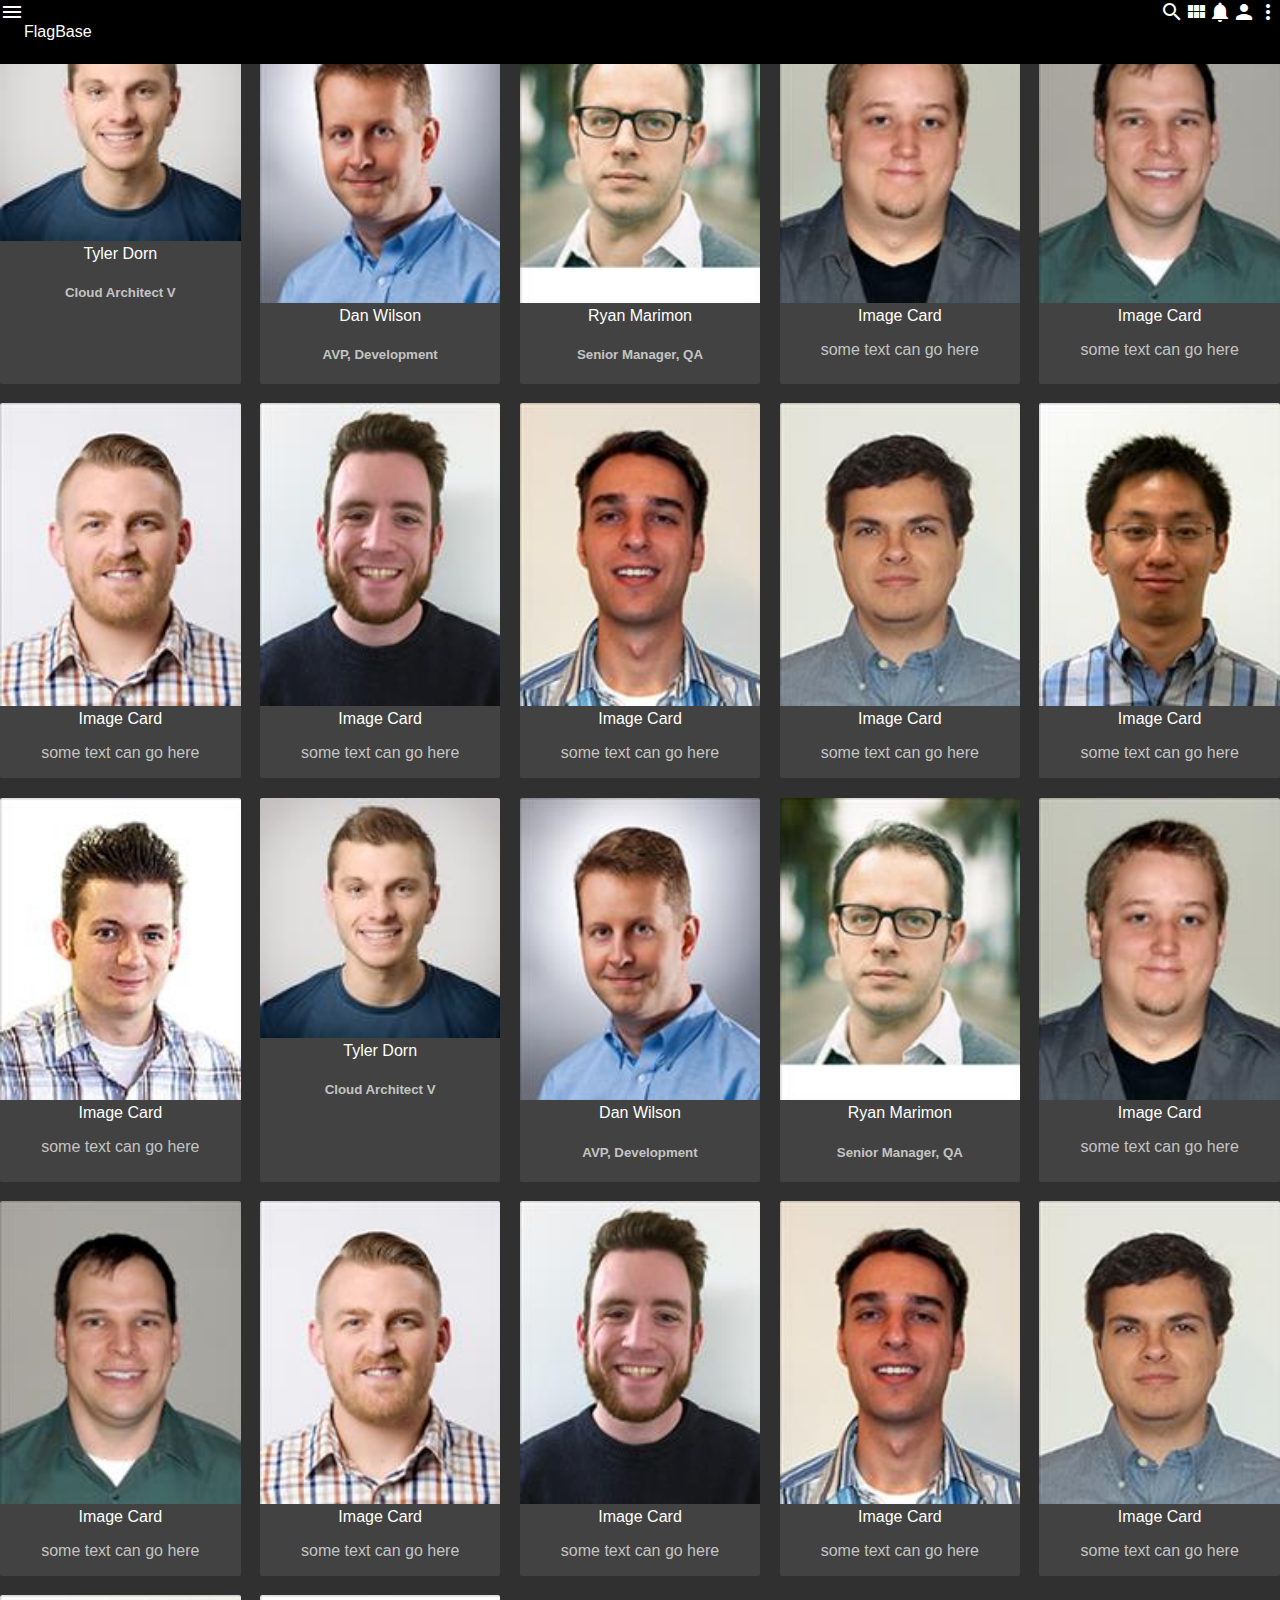
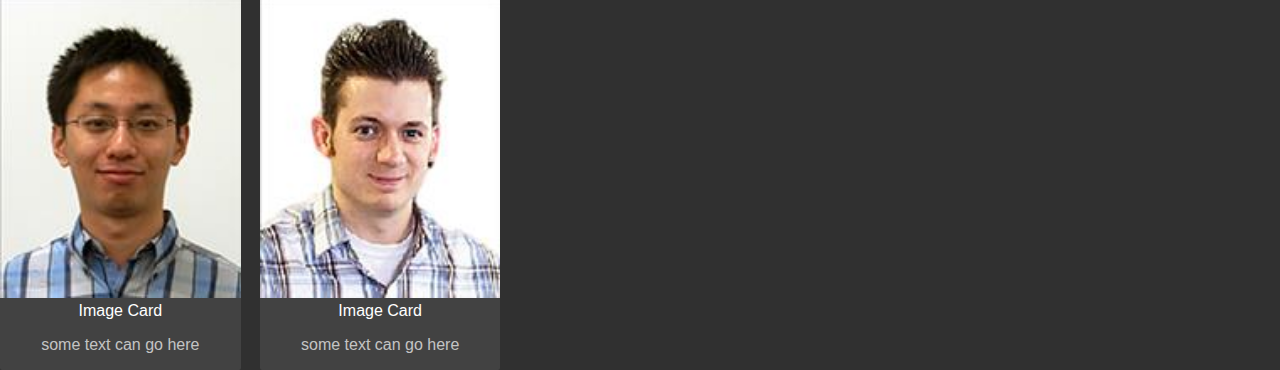
==== cg/index.html @ 60729afa "nightly" ====
<!DOCTYPE html>
<html>
  <head>
    <title> Grids! </title>
    <link rel="stylesheet" type="text/css" href="style.css"/>
    <link href="https://fonts.googleapis.com/icon?family=Material+Icons"
      rel="stylesheet">
  </head>
  <body>
      <div class="appbar">
        <div class="begin">
        <a href="#"><i class="material-icons">menu</i></a>
        <a href="#" class="logo">FlagBase</a> 
        </div>
        <div class="end">
        <a href="#"><i class="material-icons">search</i></a>
        <a href="#"><i class="material-icons">view_module</i></a>
        <a href="#"><i class="material-icons">notifications</i></a>
        <a href="#"><i class="material-icons">person</i></a>
        <a href="#"><i class="material-icons">more_vert</i></a>
        </div>
      </div>
      <div class="cardgrid">
       
          <div class="gCard"> 
        <img class="cardImage" src="img/tdorn.png"/>
        <span class="cardTitle"> Tyler Dorn </span>
        <div class="cardContent"> 
            <h5> Cloud Architect V <h5>
        </div>
        </div>
        <div class="gCard"> 
        <img class="cardImage" src="img/dwilson.jpg"/>
        <span class="cardTitle"> Dan Wilson </span>
        <div class="cardContent"> 
            <h5> AVP, Development <h5>
        </div>
        </div>
        <div class="gCard"> 
        <img class="cardImage" src="img/rmarimon.jpg"/>
        <span class="cardTitle"> Ryan Marimon </span>
        <div class="cardContent"> 
            <h5> Senior Manager, QA </h5>
        </div>
        </div>
        <div class="gCard"> 
        <img class="cardImage" src="img/kfrench.jpg"/>
        <span class="cardTitle"> Image Card </span>
        <div class="cardContent"> 
            <p> some text can go here </p>
        </div>
        </div>
        <div class="gCard"> 
        <img class="cardImage" src="img/wkopp.jpg"/>
        <span class="cardTitle"> Image Card </span>
        <div class="cardContent"> 
            <p> some text can go here </p>
        </div>
        </div>

        <div class="gCard"> 
        <img class="cardImage" src="img/jgatka.jpg"/>
        <span class="cardTitle"> Image Card </span>
        <div class="cardContent"> 
            <p> some text can go here </p>
        </div>
        </div>
        <div class="gCard"> 
        <img class="cardImage" src="img/skelemen.jpg"/>
        <span class="cardTitle"> Image Card </span>
        <div class="cardContent"> 
            <p> some text can go here </p>
        </div>
        </div>
        <div class="gCard"> 
        <img class="cardImage" src="img/kbasista.jpg"/>
        <span class="cardTitle"> Image Card </span>
        <div class="cardContent"> 
            <p> some text can go here </p>
        </div>
        </div>
        <div class="gCard"> 
        <img class="cardImage" src="img/mnepomuceno.jpg"/>
        <span class="cardTitle"> Image Card </span>
        <div class="cardContent"> 
            <p> some text can go here </p>
        </div>
        </div>
        <div class="gCard"> 
        <img class="cardImage" src="img/zxu.jpg"/>
        <span class="cardTitle"> Image Card </span>
        <div class="cardContent"> 
            <p> some text can go here </p>
        </div>
        </div>
        <div class="gCard"> 
        <img class="cardImage" src="img/cgarcia.jpg"/>
        <span class="cardTitle"> Image Card </span>
        <div class="cardContent"> 
            <p> some text can go here </p>
        </div>
        </div>
        
        <div class="gCard"> 
        <img class="cardImage" src="img/tdorn.png"/>
        <span class="cardTitle"> Tyler Dorn </span>
        <div class="cardContent"> 
            <h5> Cloud Architect V <h5>
        </div>
        </div>
        <div class="gCard"> 
        <img class="cardImage" src="img/dwilson.jpg"/>
        <span class="cardTitle"> Dan Wilson </span>
        <div class="cardContent"> 
            <h5> AVP, Development <h5>
        </div>
        </div>
        <div class="gCard"> 
        <img class="cardImage" src="img/rmarimon.jpg"/>
        <span class="cardTitle"> Ryan Marimon </span>
        <div class="cardContent"> 
            <h5> Senior Manager, QA </h5>
        </div>
        </div>
        <div class="gCard"> 
        <img class="cardImage" src="img/kfrench.jpg"/>
        <span class="cardTitle"> Image Card </span>
        <div class="cardContent"> 
            <p> some text can go here </p>
        </div>
        </div>
        <div class="gCard"> 
        <img class="cardImage" src="img/wkopp.jpg"/>
        <span class="cardTitle"> Image Card </span>
        <div class="cardContent"> 
            <p> some text can go here </p>
        </div>
        </div>

        <div class="gCard"> 
        <img class="cardImage" src="img/jgatka.jpg"/>
        <span class="cardTitle"> Image Card </span>
        <div class="cardContent"> 
            <p> some text can go here </p>
        </div>
        </div>
        <div class="gCard"> 
        <img class="cardImage" src="img/skelemen.jpg"/>
        <span class="cardTitle"> Image Card </span>
        <div class="cardContent"> 
            <p> some text can go here </p>
        </div>
        </div>
        <div class="gCard"> 
        <img class="cardImage" src="img/kbasista.jpg"/>
        <span class="cardTitle"> Image Card </span>
        <div class="cardContent"> 
            <p> some text can go here </p>
        </div>
        </div>
        <div class="gCard"> 
        <img class="cardImage" src="img/mnepomuceno.jpg"/>
        <span class="cardTitle"> Image Card </span>
        <div class="cardContent"> 
            <p> some text can go here </p>
        </div>
        </div>
        <div class="gCard"> 
        <img class="cardImage" src="img/zxu.jpg"/>
        <span class="cardTitle"> Image Card </span>
        <div class="cardContent"> 
            <p> some text can go here </p>
        </div>
        </div>
        <div class="gCard"> 
        <img class="cardImage" src="img/cgarcia.jpg"/>
        <span class="cardTitle"> Image Card </span>
        <div class="cardContent"> 
            <p> some text can go here </p>
        </div>
        </div>

      </div>
  </body>
---- cg/style.css ----
:root {
    /* Document Used Variables */
    --color-background: var( --theme-dark-color-background );
    --color-appbar: var( --theme-dark-color-statusbar );
    --color-card: var( --theme-dark-color-card );
    --color-card-title: var( --theme-dark-color-text-primary );
    --color-card-text: var( --theme-dark-color-text-secondary );
    --target-card-size: 15em;

    /* Light theme */
    --theme-light-color-statusbar: #e0e0e0;
    --theme-light-color-appbar: #f5f5f5;   
    --theme-light-color-background: #fafafa;
    --theme-light-color-card: #fff;
    --theme-light-color-text-primary:  rgba( 0,0,0, 0.87 );
    --theme-light-color-text-secondary: rgba( 0,0,0, 0.54 );
    --theme-light-color-text-disabled: rgba( 0,0,0, 0.38 );
   

    /* Dark Theme */    
    --theme-dark-color-statusbar: #000;
    --theme-dark-color-appbar: #212121;   
    --theme-dark-color-background: #303030;
    --theme-dark-color-card: #424242;
    --theme-dark-color-text-primary:  rgb( 255,255,255 );
    --theme-dark-color-text-secondary: rgba( 255,255,255, 0.7 );
    --theme-dark-color-text-disabled: rgba( 255,255,255, 0.5 );  


    /* media queries */
    --viewport-phone: 599px;
    --viewport-tablet-portrait: 600px;
    --viewport-tablet-landscape: 900px;
    --viewport-desktop: 1200px;
    --viewport-large: 1800px;
    --viewport-2k: 2400px;
    --viewport-4k: 3100px;
    /* 
        The var() function can be used in place of any part of a 
        value in any property on an element. The var() function 
        can not be used as property names, selectors, or anything
        else besides property values. (Doing so usually produces
        invalid syntax, or else a value whose meaning has no
        connection to the variable.)
        https://www.w3.org/TR/css-variables-1/#using-variables
    */

    /* 
        Media queries should use EM units instead of pixel
        or REM units, to ensure consistant results.
        https://zellwk.com/blog/media-query-units/
    */


}

/* phone screens */
@media only screen and (max-width: 37.4px) {
    :root {
        -moz-column-count: 2;
    }
}

/* table portrait */
@media only screen and (min-width: 37.5em) {
    :root {
        --column-count: 3;
    }
}

/* tablet landscape */
@media only screen and (min-width: 56.25em) {
    :root {
        --column-count: 4;
    }
}

/* desktop screens */
@media only screen and (min-width: 75em) {
    :root {
        --column-count: 6
    }
}

/* large screens */
@media only screen and (min-width: 112.5em) {
    :root {
        --column-count: 9;
    }
}

/* 2k screens */
@media only screen and (min-width: 150px) {
    :root {
        --column-count: 12;
    }
}

/* 4k screens */
@media only screen and (min-width: 200em) {
    :root {
        --column-count: 16;
    }
}






html {
    font-family: sans-serif;
	-webkit-text-size-adjust: 100%;
	-ms-text-size-adjust: 100%;
	-webkit-font-smoothing: antialiased;
	-moz-osx-font-smoothing: grayscale;
}

body {
    background-color: var( --color-background );
    margin: 0;
}


.appbar {
    background-color: var( --color-appbar );
    color: var( --theme-dark-color-text-primary );
    position: fixed;
    top:0;
    height: 4em;
    width: 100%;
    overflow: hidden;
    justify-content: center;
    vertical-align: middle;

}


.appbar .begin {
    display: inline-flex;
    position: relative;
    float: left;
    justify-content: center;
    vertical-align: middle;
    line-height: 4em;

}

.appbar .begin *{
    display: inline-flex;
    justify-content: center;
    vertical-align: middle;
    color: var( --theme-dark-color-text-primary );
    text-decoration: none;

}
.appbar .end {
    display: inline-flex;
    position: relative;
    float: right;
    justify-content: center;
    vertical-align: middle;
    line-height: 4em;
    color: var( --theme-dark-color-text-primary );
    text-decoration: none;
}
.appbar .end *{
    display: inline-flex;
    justify-content: center;
    vertical-align: middle;
    color: var( --theme-dark-color-text-primary );
    text-decoration: none;

}

.card {
    padding: 1em;
}
/*
.cardgrid > .card:nth-child(odd){
}
*/
.cardgrid {
    display: grid;
    grid-template-columns: repeat( auto-fill, minmax( var( --target-card-size ), 1fr) );
    grid-gap: 1.2em;
    text-align: center;
}

.mdCard {
  background: #fff;
  border-radius: 2px;
  display: inline-block;
  height: 300px;
  margin: 1rem;
  position: relative;
  width: 300px;
}

.cardImage {
    width: 100%;
    height: auto;
}

.gCard {
    background-color: var( --color-card );
    border-radius: 2px;
    overflow: hidden;
}
.cardTitle {
    color: var( --color-card-title );
}
.cardContent {
    color: var( --color-card-text );
}
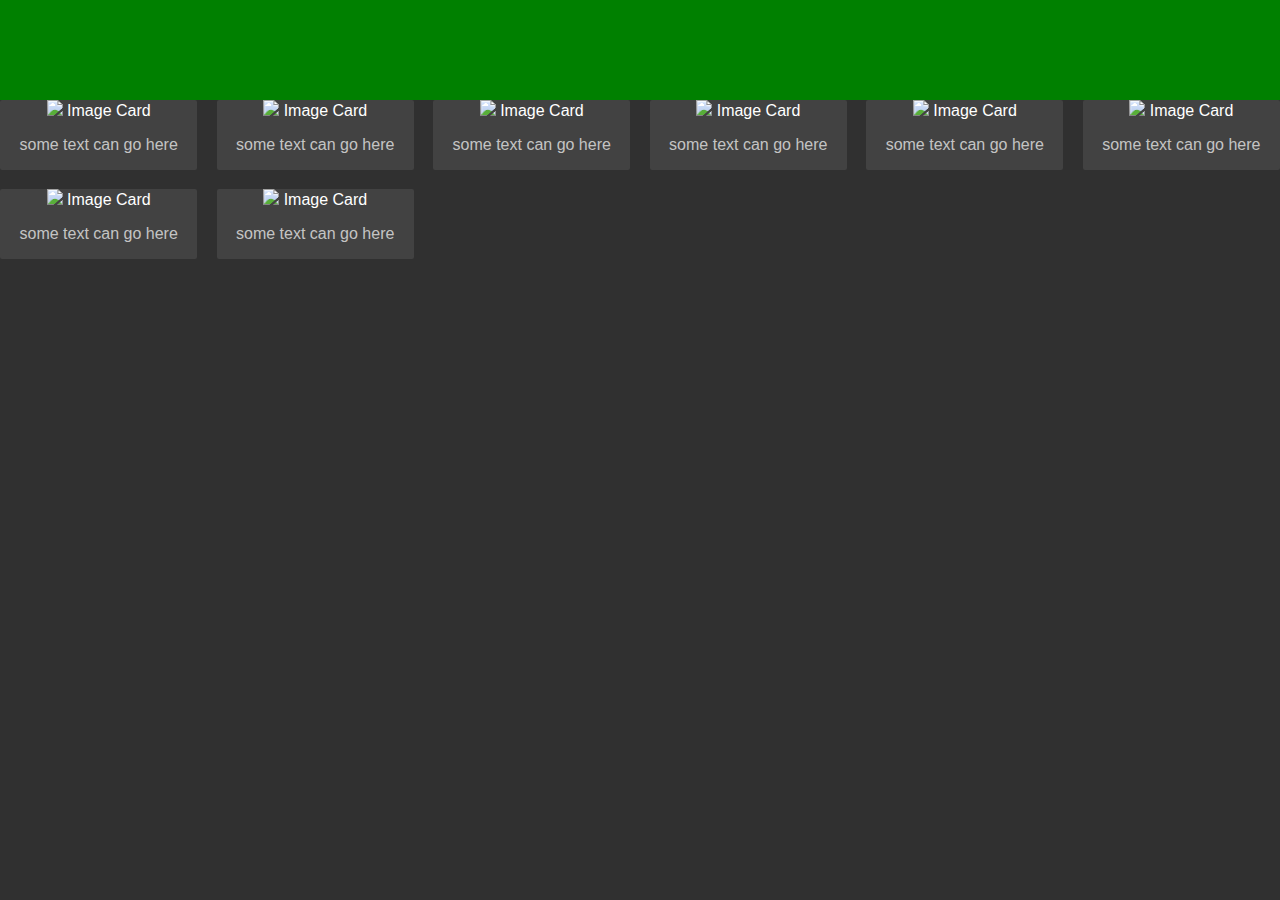
==== commit 91e6ba1d: "need to undo this commit" ====
--- a/cg/index.html
+++ b/cg/index.html
@@ -3,55 +3,33 @@
   <head>
     <title> Grids! </title>
     <link rel="stylesheet" type="text/css" href="style.css"/>
-    <link href="https://fonts.googleapis.com/icon?family=Material+Icons"
-      rel="stylesheet">
   </head>
   <body>
-      <div class="appbar">
-        <div class="begin">
-        <a href="#"><i class="material-icons">menu</i></a>
-        <a href="#" class="logo">FlagBase</a> 
-        </div>
-        <div class="end">
-        <a href="#"><i class="material-icons">search</i></a>
-        <a href="#"><i class="material-icons">view_module</i></a>
-        <a href="#"><i class="material-icons">notifications</i></a>
-        <a href="#"><i class="material-icons">person</i></a>
-        <a href="#"><i class="material-icons">more_vert</i></a>
-        </div>
-      </div>
+      <div class="sizeIndicator">  </div>
       <div class="cardgrid">
-       
-          <div class="gCard"> 
-        <img class="cardImage" src="img/tdorn.png"/>
-        <span class="cardTitle"> Tyler Dorn </span>
-        <div class="cardContent"> 
-            <h5> Cloud Architect V <h5>
-        </div>
-        </div>
         <div class="gCard"> 
-        <img class="cardImage" src="img/dwilson.jpg"/>
-        <span class="cardTitle"> Dan Wilson </span>
-        <div class="cardContent"> 
-            <h5> AVP, Development <h5>
-        </div>
-        </div>
-        <div class="gCard"> 
-        <img class="cardImage" src="img/rmarimon.jpg"/>
-        <span class="cardTitle"> Ryan Marimon </span>
-        <div class="cardContent"> 
-            <h5> Senior Manager, QA </h5>
-        </div>
-        </div>
-        <div class="gCard"> 
-        <img class="cardImage" src="img/kfrench.jpg"/>
+        <img class="cardImage" src="http://materializecss.com/images/sample-1.jpg"/>
         <span class="cardTitle"> Image Card </span>
         <div class="cardContent"> 
             <p> some text can go here </p>
         </div>
         </div>
         <div class="gCard"> 
-        <img class="cardImage" src="img/wkopp.jpg"/>
+        <img class="cardImage" src="http://materializecss.com/images/sample-1.jpg"/>
+        <span class="cardTitle"> Image Card </span>
+        <div class="cardContent"> 
+            <p> some text can go here </p>
+        </div>
+        </div>
+        <div class="gCard"> 
+        <img class="cardImage" src="http://materializecss.com/images/sample-1.jpg"/>
+        <span class="cardTitle"> Image Card </span>
+        <div class="cardContent"> 
+            <p> some text can go here </p>
+        </div>
+        </div>
+        <div class="gCard"> 
+        <img class="cardImage" src="http://materializecss.com/images/sample-1.jpg"/>
         <span class="cardTitle"> Image Card </span>
         <div class="cardContent"> 
             <p> some text can go here </p>
@@ -59,121 +37,28 @@
         </div>
 
         <div class="gCard"> 
-        <img class="cardImage" src="img/jgatka.jpg"/>
+        <img class="cardImage" src="http://materializecss.com/images/sample-1.jpg"/>
         <span class="cardTitle"> Image Card </span>
         <div class="cardContent"> 
             <p> some text can go here </p>
         </div>
         </div>
         <div class="gCard"> 
-        <img class="cardImage" src="img/skelemen.jpg"/>
+        <img class="cardImage" src="http://materializecss.com/images/sample-1.jpg"/>
         <span class="cardTitle"> Image Card </span>
         <div class="cardContent"> 
             <p> some text can go here </p>
         </div>
         </div>
         <div class="gCard"> 
-        <img class="cardImage" src="img/kbasista.jpg"/>
+        <img class="cardImage" src="http://materializecss.com/images/sample-1.jpg"/>
         <span class="cardTitle"> Image Card </span>
         <div class="cardContent"> 
             <p> some text can go here </p>
         </div>
         </div>
         <div class="gCard"> 
-        <img class="cardImage" src="img/mnepomuceno.jpg"/>
-        <span class="cardTitle"> Image Card </span>
-        <div class="cardContent"> 
-            <p> some text can go here </p>
-        </div>
-        </div>
-        <div class="gCard"> 
-        <img class="cardImage" src="img/zxu.jpg"/>
-        <span class="cardTitle"> Image Card </span>
-        <div class="cardContent"> 
-            <p> some text can go here </p>
-        </div>
-        </div>
-        <div class="gCard"> 
-        <img class="cardImage" src="img/cgarcia.jpg"/>
-        <span class="cardTitle"> Image Card </span>
-        <div class="cardContent"> 
-            <p> some text can go here </p>
-        </div>
-        </div>
-        
-        <div class="gCard"> 
-        <img class="cardImage" src="img/tdorn.png"/>
-        <span class="cardTitle"> Tyler Dorn </span>
-        <div class="cardContent"> 
-            <h5> Cloud Architect V <h5>
-        </div>
-        </div>
-        <div class="gCard"> 
-        <img class="cardImage" src="img/dwilson.jpg"/>
-        <span class="cardTitle"> Dan Wilson </span>
-        <div class="cardContent"> 
-            <h5> AVP, Development <h5>
-        </div>
-        </div>
-        <div class="gCard"> 
-        <img class="cardImage" src="img/rmarimon.jpg"/>
-        <span class="cardTitle"> Ryan Marimon </span>
-        <div class="cardContent"> 
-            <h5> Senior Manager, QA </h5>
-        </div>
-        </div>
-        <div class="gCard"> 
-        <img class="cardImage" src="img/kfrench.jpg"/>
-        <span class="cardTitle"> Image Card </span>
-        <div class="cardContent"> 
-            <p> some text can go here </p>
-        </div>
-        </div>
-        <div class="gCard"> 
-        <img class="cardImage" src="img/wkopp.jpg"/>
-        <span class="cardTitle"> Image Card </span>
-        <div class="cardContent"> 
-            <p> some text can go here </p>
-        </div>
-        </div>
-
-        <div class="gCard"> 
-        <img class="cardImage" src="img/jgatka.jpg"/>
-        <span class="cardTitle"> Image Card </span>
-        <div class="cardContent"> 
-            <p> some text can go here </p>
-        </div>
-        </div>
-        <div class="gCard"> 
-        <img class="cardImage" src="img/skelemen.jpg"/>
-        <span class="cardTitle"> Image Card </span>
-        <div class="cardContent"> 
-            <p> some text can go here </p>
-        </div>
-        </div>
-        <div class="gCard"> 
-        <img class="cardImage" src="img/kbasista.jpg"/>
-        <span class="cardTitle"> Image Card </span>
-        <div class="cardContent"> 
-            <p> some text can go here </p>
-        </div>
-        </div>
-        <div class="gCard"> 
-        <img class="cardImage" src="img/mnepomuceno.jpg"/>
-        <span class="cardTitle"> Image Card </span>
-        <div class="cardContent"> 
-            <p> some text can go here </p>
-        </div>
-        </div>
-        <div class="gCard"> 
-        <img class="cardImage" src="img/zxu.jpg"/>
-        <span class="cardTitle"> Image Card </span>
-        <div class="cardContent"> 
-            <p> some text can go here </p>
-        </div>
-        </div>
-        <div class="gCard"> 
-        <img class="cardImage" src="img/cgarcia.jpg"/>
+        <img class="cardImage" src="http://materializecss.com/images/sample-1.jpg"/>
         <span class="cardTitle"> Image Card </span>
         <div class="cardContent"> 
             <p> some text can go here </p>
--- a/cg/style.css
+++ b/cg/style.css
@@ -1,11 +1,9 @@
 :root {
     /* Document Used Variables */
     --color-background: var( --theme-dark-color-background );
-    --color-appbar: var( --theme-dark-color-statusbar );
     --color-card: var( --theme-dark-color-card );
     --color-card-title: var( --theme-dark-color-text-primary );
     --color-card-text: var( --theme-dark-color-text-secondary );
-    --target-card-size: 15em;
 
     /* Light theme */
     --theme-light-color-statusbar: #e0e0e0;
@@ -44,63 +42,103 @@
         connection to the variable.)
         https://www.w3.org/TR/css-variables-1/#using-variables
     */
-
+    --viewport-phone-em: 599px;
+    --viewport-tablet-portrait-em: 600px;
+    --viewport-tablet-landscape-em: 900px;
+    --viewport-desktop-em: 1200px;
+    --viewport-large-em: 1800px;
+    --viewport-2k-em: 2400px;
+    --viewport-4k-em: 3100px;
     /* 
         Media queries should use EM units instead of pixel
         or REM units, to ensure consistant results.
         https://zellwk.com/blog/media-query-units/
     */
-
-
 }
 
 /* phone screens */
 @media only screen and (max-width: 37.4px) {
-    :root {
-        -moz-column-count: 2;
+    .cardgrid {
+        grid-template-columns: 1fr;
+        grid-gap: 1em;
+    }
+    .sizeIndicator {
+        background-color: red;
     }
 }
 
 /* table portrait */
 @media only screen and (min-width: 37.5em) {
-    :root {
-        --column-count: 3;
+    .cardgrid {
+        grid-template-columns: repeat( 3, 1fr );
+        grid-gap: 1em;
+    }
+    .sizeIndicator {
+        background-color: purple;
     }
 }
 
 /* tablet landscape */
 @media only screen and (min-width: 56.25em) {
-    :root {
-        --column-count: 4;
+    .cardgrid {
+        grid-template-columns: repeat( 4, 1fr );
+        grid-gap: 1em;
+    }
+    .sizeIndicator {
+        background-color: blueviolet;
     }
 }
 
 /* desktop screens */
 @media only screen and (min-width: 75em) {
-    :root {
-        --column-count: 6
+    .cardgrid {
+        grid-template-columns: repeat( 6, 1fr );
+        grid-gap: 1em;
+    }
+    .sizeIndicator {
+        background-color: blue;
     }
 }
 
 /* large screens */
 @media only screen and (min-width: 112.5em) {
-    :root {
-        --column-count: 9;
+    .cardgrid {
+        grid-template-columns: repeat( 9, 1fr );
+        grid-gap: 1em;
+    }
+    .sizeIndicator {
+        background-color: aqua;
     }
 }
 
 /* 2k screens */
 @media only screen and (min-width: 150px) {
-    :root {
-        --column-count: 12;
+    .cardgrid {
+        grid-template-columns: repeat( 12, 1fr );
+        grid-gap: 1em;
+    }
+    .sizeIndicator {
+        background-color: green;
     }
 }
 
 /* 4k screens */
 @media only screen and (min-width: 200em) {
-    :root {
-        --column-count: 16;
-    }
+    .cardgrid {
+        grid-template-columns: repeat( 15, 1fr);
+        grid-gap: 1em;
+    }
+    .sizeIndicator {
+        background-color: darkgreen;
+    }
+}
+
+
+.sizeIndicator {
+    height: 100px;
+    width: 100%;
+    display: block;
+    color: yellow;
 }
 
 
@@ -121,58 +159,6 @@
     margin: 0;
 }
 
-
-.appbar {
-    background-color: var( --color-appbar );
-    color: var( --theme-dark-color-text-primary );
-    position: fixed;
-    top:0;
-    height: 4em;
-    width: 100%;
-    overflow: hidden;
-    justify-content: center;
-    vertical-align: middle;
-
-}
-
-
-.appbar .begin {
-    display: inline-flex;
-    position: relative;
-    float: left;
-    justify-content: center;
-    vertical-align: middle;
-    line-height: 4em;
-
-}
-
-.appbar .begin *{
-    display: inline-flex;
-    justify-content: center;
-    vertical-align: middle;
-    color: var( --theme-dark-color-text-primary );
-    text-decoration: none;
-
-}
-.appbar .end {
-    display: inline-flex;
-    position: relative;
-    float: right;
-    justify-content: center;
-    vertical-align: middle;
-    line-height: 4em;
-    color: var( --theme-dark-color-text-primary );
-    text-decoration: none;
-}
-.appbar .end *{
-    display: inline-flex;
-    justify-content: center;
-    vertical-align: middle;
-    color: var( --theme-dark-color-text-primary );
-    text-decoration: none;
-
-}
-
 .card {
     padding: 1em;
 }
@@ -182,7 +168,7 @@
 */
 .cardgrid {
     display: grid;
-    grid-template-columns: repeat( auto-fill, minmax( var( --target-card-size ), 1fr) );
+    grid-template-columns: repeat( 6, 1fr );
     grid-gap: 1.2em;
     text-align: center;
 }
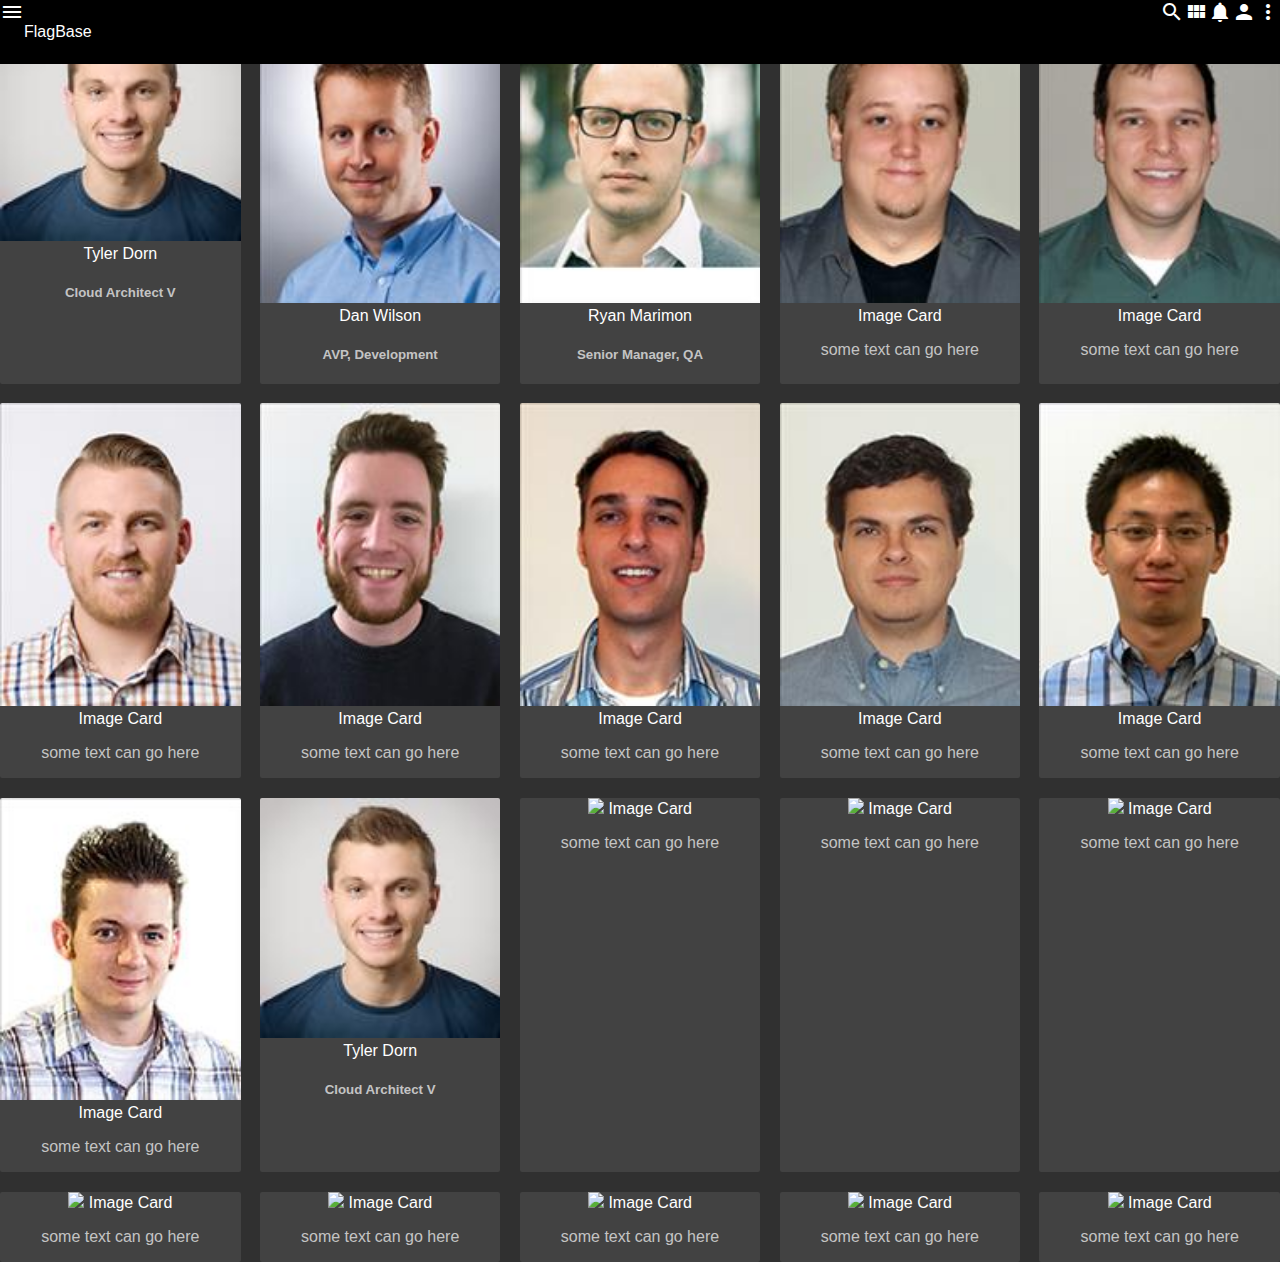
==== commit 83bfae3b: "merge" ====
--- a/cg/index.html
+++ b/cg/index.html
@@ -3,10 +3,111 @@
   <head>
     <title> Grids! </title>
     <link rel="stylesheet" type="text/css" href="style.css"/>
+    <link href="https://fonts.googleapis.com/icon?family=Material+Icons"
+      rel="stylesheet">
   </head>
   <body>
-      <div class="sizeIndicator">  </div>
+      <div class="appbar">
+        <div class="begin">
+        <a href="#"><i class="material-icons">menu</i></a>
+        <a href="#" class="logo">FlagBase</a> 
+        </div>
+        <div class="end">
+        <a href="#"><i class="material-icons">search</i></a>
+        <a href="#"><i class="material-icons">view_module</i></a>
+        <a href="#"><i class="material-icons">notifications</i></a>
+        <a href="#"><i class="material-icons">person</i></a>
+        <a href="#"><i class="material-icons">more_vert</i></a>
+        </div>
+      </div>
       <div class="cardgrid">
+       
+          <div class="gCard"> 
+        <img class="cardImage" src="img/tdorn.png"/>
+        <span class="cardTitle"> Tyler Dorn </span>
+        <div class="cardContent"> 
+            <h5> Cloud Architect V <h5>
+        </div>
+        </div>
+        <div class="gCard"> 
+        <img class="cardImage" src="img/dwilson.jpg"/>
+        <span class="cardTitle"> Dan Wilson </span>
+        <div class="cardContent"> 
+            <h5> AVP, Development <h5>
+        </div>
+        </div>
+        <div class="gCard"> 
+        <img class="cardImage" src="img/rmarimon.jpg"/>
+        <span class="cardTitle"> Ryan Marimon </span>
+        <div class="cardContent"> 
+            <h5> Senior Manager, QA </h5>
+        </div>
+        </div>
+        <div class="gCard"> 
+        <img class="cardImage" src="img/kfrench.jpg"/>
+        <span class="cardTitle"> Image Card </span>
+        <div class="cardContent"> 
+            <p> some text can go here </p>
+        </div>
+        </div>
+        <div class="gCard"> 
+        <img class="cardImage" src="img/wkopp.jpg"/>
+        <span class="cardTitle"> Image Card </span>
+        <div class="cardContent"> 
+            <p> some text can go here </p>
+        </div>
+        </div>
+
+        <div class="gCard"> 
+        <img class="cardImage" src="img/jgatka.jpg"/>
+        <span class="cardTitle"> Image Card </span>
+        <div class="cardContent"> 
+            <p> some text can go here </p>
+        </div>
+        </div>
+        <div class="gCard"> 
+        <img class="cardImage" src="img/skelemen.jpg"/>
+        <span class="cardTitle"> Image Card </span>
+        <div class="cardContent"> 
+            <p> some text can go here </p>
+        </div>
+        </div>
+        <div class="gCard"> 
+        <img class="cardImage" src="img/kbasista.jpg"/>
+        <span class="cardTitle"> Image Card </span>
+        <div class="cardContent"> 
+            <p> some text can go here </p>
+        </div>
+        </div>
+        <div class="gCard"> 
+        <img class="cardImage" src="img/mnepomuceno.jpg"/>
+        <span class="cardTitle"> Image Card </span>
+        <div class="cardContent"> 
+            <p> some text can go here </p>
+        </div>
+        </div>
+        <div class="gCard"> 
+        <img class="cardImage" src="img/zxu.jpg"/>
+        <span class="cardTitle"> Image Card </span>
+        <div class="cardContent"> 
+            <p> some text can go here </p>
+        </div>
+        </div>
+        <div class="gCard"> 
+        <img class="cardImage" src="img/cgarcia.jpg"/>
+        <span class="cardTitle"> Image Card </span>
+        <div class="cardContent"> 
+            <p> some text can go here </p>
+        </div>
+        </div>
+        
+        <div class="gCard"> 
+        <img class="cardImage" src="img/tdorn.png"/>
+        <span class="cardTitle"> Tyler Dorn </span>
+        <div class="cardContent"> 
+            <h5> Cloud Architect V <h5>
+        </div>
+        </div>
         <div class="gCard"> 
         <img class="cardImage" src="http://materializecss.com/images/sample-1.jpg"/>
         <span class="cardTitle"> Image Card </span>
--- a/cg/style.css
+++ b/cg/style.css
@@ -1,9 +1,11 @@
 :root {
     /* Document Used Variables */
     --color-background: var( --theme-dark-color-background );
+    --color-appbar: var( --theme-dark-color-statusbar );
     --color-card: var( --theme-dark-color-card );
     --color-card-title: var( --theme-dark-color-text-primary );
     --color-card-text: var( --theme-dark-color-text-secondary );
+    --target-card-size: 15em;
 
     /* Light theme */
     --theme-light-color-statusbar: #e0e0e0;
@@ -54,91 +56,57 @@
         or REM units, to ensure consistant results.
         https://zellwk.com/blog/media-query-units/
     */
+
+
 }
 
 /* phone screens */
 @media only screen and (max-width: 37.4px) {
-    .cardgrid {
-        grid-template-columns: 1fr;
-        grid-gap: 1em;
-    }
-    .sizeIndicator {
-        background-color: red;
+    :root {
+        -moz-column-count: 2;
     }
 }
 
 /* table portrait */
 @media only screen and (min-width: 37.5em) {
-    .cardgrid {
-        grid-template-columns: repeat( 3, 1fr );
-        grid-gap: 1em;
-    }
-    .sizeIndicator {
-        background-color: purple;
+    :root {
+        --column-count: 3;
     }
 }
 
 /* tablet landscape */
 @media only screen and (min-width: 56.25em) {
-    .cardgrid {
-        grid-template-columns: repeat( 4, 1fr );
-        grid-gap: 1em;
-    }
-    .sizeIndicator {
-        background-color: blueviolet;
+    :root {
+        --column-count: 4;
     }
 }
 
 /* desktop screens */
 @media only screen and (min-width: 75em) {
-    .cardgrid {
-        grid-template-columns: repeat( 6, 1fr );
-        grid-gap: 1em;
-    }
-    .sizeIndicator {
-        background-color: blue;
+    :root {
+        --column-count: 6
     }
 }
 
 /* large screens */
 @media only screen and (min-width: 112.5em) {
-    .cardgrid {
-        grid-template-columns: repeat( 9, 1fr );
-        grid-gap: 1em;
-    }
-    .sizeIndicator {
-        background-color: aqua;
+    :root {
+        --column-count: 9;
     }
 }
 
 /* 2k screens */
 @media only screen and (min-width: 150px) {
-    .cardgrid {
-        grid-template-columns: repeat( 12, 1fr );
-        grid-gap: 1em;
-    }
-    .sizeIndicator {
-        background-color: green;
+    :root {
+        --column-count: 12;
     }
 }
 
 /* 4k screens */
 @media only screen and (min-width: 200em) {
-    .cardgrid {
-        grid-template-columns: repeat( 15, 1fr);
-        grid-gap: 1em;
-    }
-    .sizeIndicator {
-        background-color: darkgreen;
-    }
-}
-
-
-.sizeIndicator {
-    height: 100px;
-    width: 100%;
-    display: block;
-    color: yellow;
+    :root {
+        --column-count: 16;
+    }
 }
 
 
@@ -159,6 +127,58 @@
     margin: 0;
 }
 
+
+.appbar {
+    background-color: var( --color-appbar );
+    color: var( --theme-dark-color-text-primary );
+    position: fixed;
+    top:0;
+    height: 4em;
+    width: 100%;
+    overflow: hidden;
+    justify-content: center;
+    vertical-align: middle;
+
+}
+
+
+.appbar .begin {
+    display: inline-flex;
+    position: relative;
+    float: left;
+    justify-content: center;
+    vertical-align: middle;
+    line-height: 4em;
+
+}
+
+.appbar .begin *{
+    display: inline-flex;
+    justify-content: center;
+    vertical-align: middle;
+    color: var( --theme-dark-color-text-primary );
+    text-decoration: none;
+
+}
+.appbar .end {
+    display: inline-flex;
+    position: relative;
+    float: right;
+    justify-content: center;
+    vertical-align: middle;
+    line-height: 4em;
+    color: var( --theme-dark-color-text-primary );
+    text-decoration: none;
+}
+.appbar .end *{
+    display: inline-flex;
+    justify-content: center;
+    vertical-align: middle;
+    color: var( --theme-dark-color-text-primary );
+    text-decoration: none;
+
+}
+
 .card {
     padding: 1em;
 }
@@ -168,7 +188,7 @@
 */
 .cardgrid {
     display: grid;
-    grid-template-columns: repeat( 6, 1fr );
+    grid-template-columns: repeat( auto-fill, minmax( var( --target-card-size ), 1fr) );
     grid-gap: 1.2em;
     text-align: center;
 }
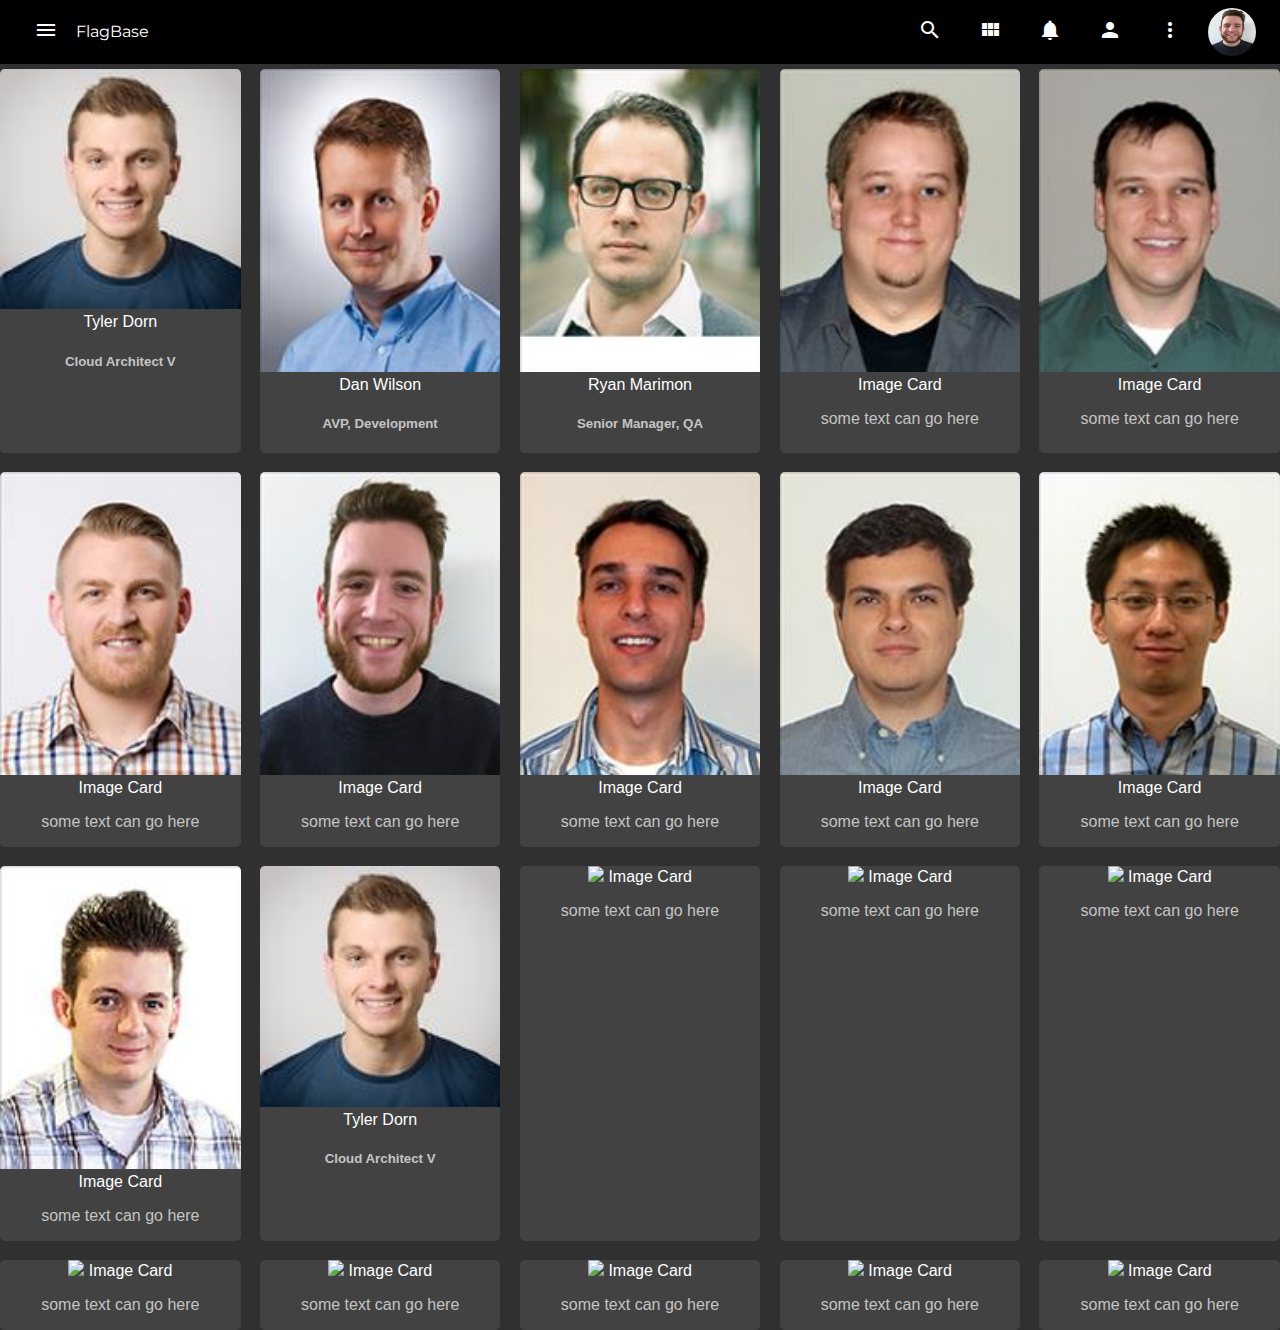
==== commit a74b7c4a: "this is a horrible way to align things in the appbar, but i'll fix it later." ====
--- a/cg/index.html
+++ b/cg/index.html
@@ -5,6 +5,7 @@
     <link rel="stylesheet" type="text/css" href="style.css"/>
     <link href="https://fonts.googleapis.com/icon?family=Material+Icons"
       rel="stylesheet">
+      <link href="https://fonts.googleapis.com/css?family=Montserrat|Oswald" rel="stylesheet">
   </head>
   <body>
       <div class="appbar">
@@ -18,6 +19,7 @@
         <a href="#"><i class="material-icons">notifications</i></a>
         <a href="#"><i class="material-icons">person</i></a>
         <a href="#"><i class="material-icons">more_vert</i></a>
+        <a href="#"><img src="img/skelemen.jpg" aria-label="User Account" class="userCoin"></img></a>
         </div>
       </div>
       <div class="cardgrid">
--- a/cg/style.css
+++ b/cg/style.css
@@ -125,12 +125,15 @@
 body {
     background-color: var( --color-background );
     margin: 0;
+    margin-top: 4.3em;
 }
 
 
 .appbar {
     background-color: var( --color-appbar );
     color: var( --theme-dark-color-text-primary );
+    /*font-family: 'Oswald', sans-serif;*/
+    font-family: 'Montserrat', sans-serif;
     position: fixed;
     top:0;
     height: 4em;
@@ -146,6 +149,7 @@
     display: inline-flex;
     position: relative;
     float: left;
+    padding-left: 1em;
     justify-content: center;
     vertical-align: middle;
     line-height: 4em;
@@ -164,6 +168,7 @@
     display: inline-flex;
     position: relative;
     float: right;
+    padding-right: 1em;
     justify-content: center;
     vertical-align: middle;
     line-height: 4em;
@@ -178,6 +183,23 @@
     text-decoration: none;
 
 }
+.appbar i {
+    padding: .75em;
+}
+
+.userCoin {
+    border-radius: 50%;
+    height: 3em;
+    width: 3em;
+    overflow: hidden;
+    padding: .5em;
+}
+.userCoin img {
+    border-radius: 50%;
+    width: 100%;
+    height: auto;
+}
+    
 
 .card {
     padding: 1em;
@@ -195,7 +217,7 @@
 
 .mdCard {
   background: #fff;
-  border-radius: 2px;
+  border-radius: 1em;
   display: inline-block;
   height: 300px;
   margin: 1rem;
@@ -210,7 +232,7 @@
 
 .gCard {
     background-color: var( --color-card );
-    border-radius: 2px;
+    border-radius: .3em;
     overflow: hidden;
 }
 .cardTitle {
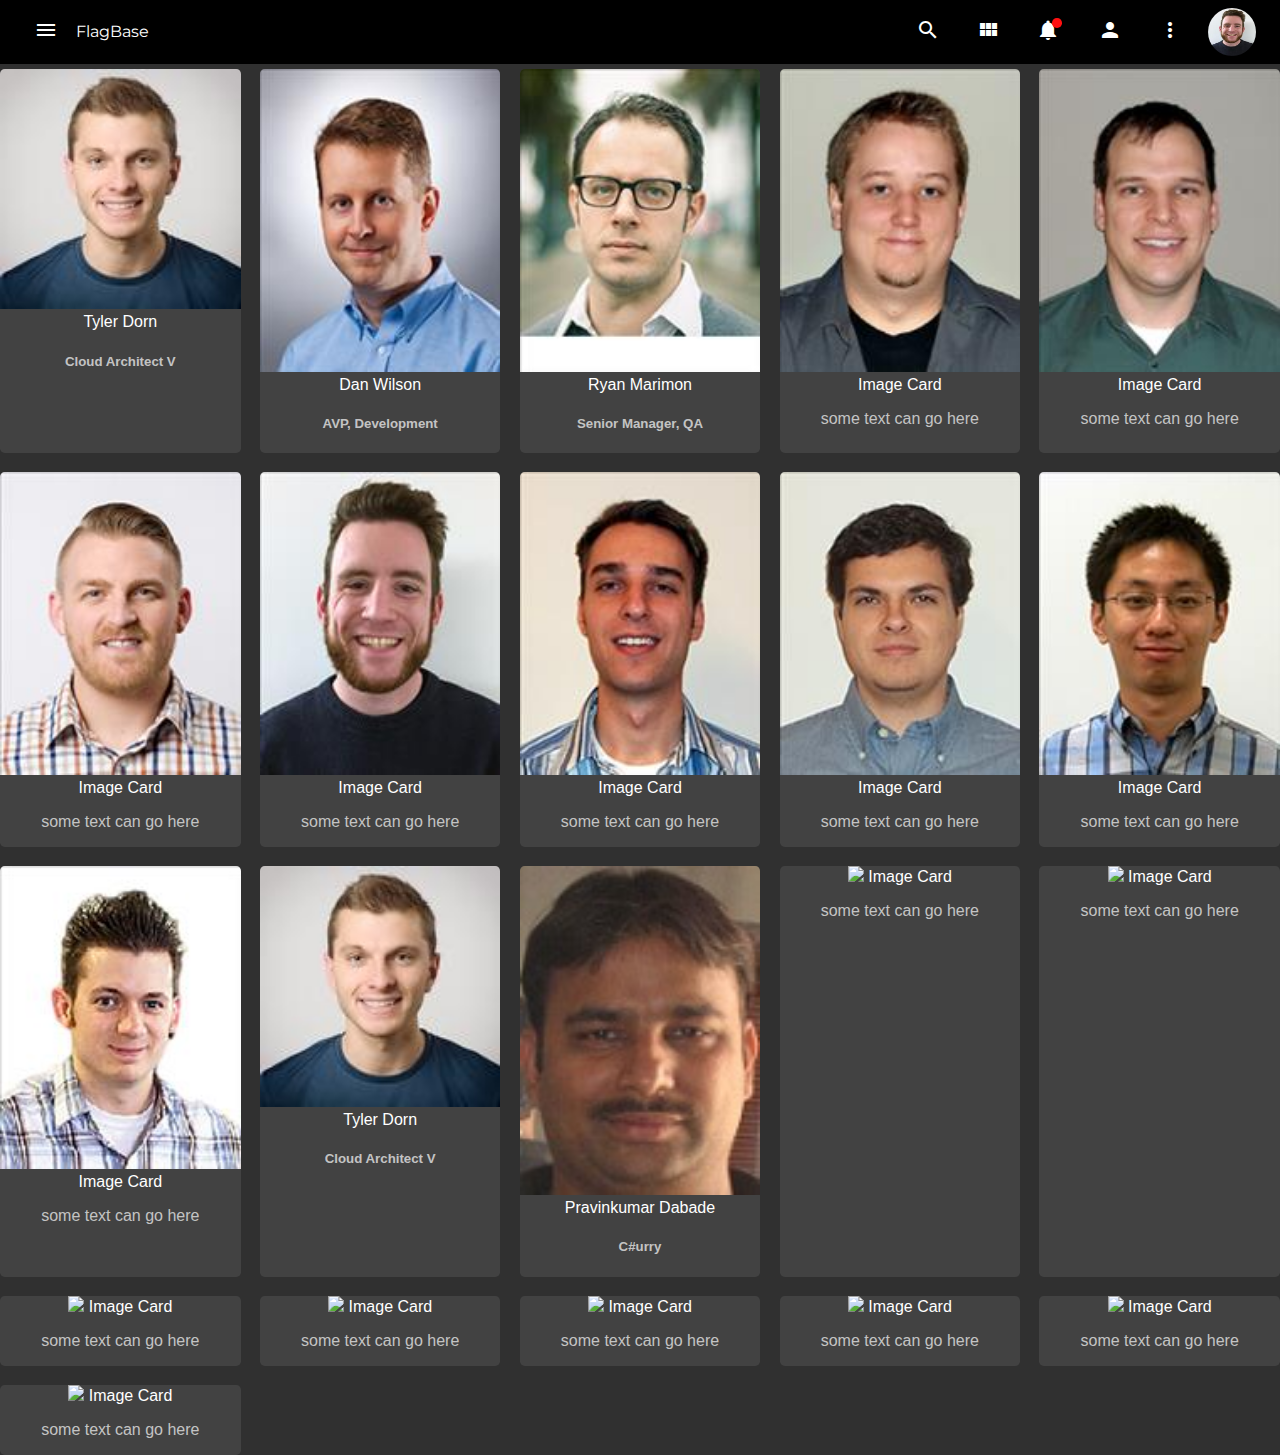
==== commit c12fdbc6: "rtl support" ====
--- a/cg/index.html
+++ b/cg/index.html
@@ -16,7 +16,7 @@
         <div class="end">
         <a href="#"><i class="material-icons">search</i></a>
         <a href="#"><i class="material-icons">view_module</i></a>
-        <a href="#"><i class="material-icons">notifications</i></a>
+        <a href="#"><i class="material-icons badge" data-bubble="12">notifications</i></a>
         <a href="#"><i class="material-icons">person</i></a>
         <a href="#"><i class="material-icons">more_vert</i></a>
         <a href="#"><img src="img/skelemen.jpg" aria-label="User Account" class="userCoin"></img></a>
@@ -111,6 +111,13 @@
         </div>
         </div>
         <div class="gCard"> 
+        <img class="cardImage" src="img/pdabade.jpg"/>
+        <span class="cardTitle"> Pravinkumar Dabade </span>
+        <div class="cardContent"> 
+            <h5> C#urry <h5>
+        </div>
+        </div>
+        <div class="gCard"> 
         <img class="cardImage" src="http://materializecss.com/images/sample-1.jpg"/>
         <span class="cardTitle"> Image Card </span>
         <div class="cardContent"> 
--- a/cg/style.css
+++ b/cg/style.css
@@ -27,91 +27,13 @@
     --theme-dark-color-text-disabled: rgba( 255,255,255, 0.5 );  
 
 
-    /* media queries */
-    --viewport-phone: 599px;
-    --viewport-tablet-portrait: 600px;
-    --viewport-tablet-landscape: 900px;
-    --viewport-desktop: 1200px;
-    --viewport-large: 1800px;
-    --viewport-2k: 2400px;
-    --viewport-4k: 3100px;
-    /* 
-        The var() function can be used in place of any part of a 
-        value in any property on an element. The var() function 
-        can not be used as property names, selectors, or anything
-        else besides property values. (Doing so usually produces
-        invalid syntax, or else a value whose meaning has no
-        connection to the variable.)
-        https://www.w3.org/TR/css-variables-1/#using-variables
-    */
-    --viewport-phone-em: 599px;
-    --viewport-tablet-portrait-em: 600px;
-    --viewport-tablet-landscape-em: 900px;
-    --viewport-desktop-em: 1200px;
-    --viewport-large-em: 1800px;
-    --viewport-2k-em: 2400px;
-    --viewport-4k-em: 3100px;
-    /* 
-        Media queries should use EM units instead of pixel
-        or REM units, to ensure consistant results.
-        https://zellwk.com/blog/media-query-units/
-    */
-
-
+    /* RTL Support */
+    --i18n-begin: left; /*  left to right */
+    --i18n-end: right; /* left to right */
+    --i18n-begin-pad: 1em;
+    --i18n-end-pad: 1em;
+    --i18n-direction: ltr; /* left to right */
 }
-
-/* phone screens */
-@media only screen and (max-width: 37.4px) {
-    :root {
-        -moz-column-count: 2;
-    }
-}
-
-/* table portrait */
-@media only screen and (min-width: 37.5em) {
-    :root {
-        --column-count: 3;
-    }
-}
-
-/* tablet landscape */
-@media only screen and (min-width: 56.25em) {
-    :root {
-        --column-count: 4;
-    }
-}
-
-/* desktop screens */
-@media only screen and (min-width: 75em) {
-    :root {
-        --column-count: 6
-    }
-}
-
-/* large screens */
-@media only screen and (min-width: 112.5em) {
-    :root {
-        --column-count: 9;
-    }
-}
-
-/* 2k screens */
-@media only screen and (min-width: 150px) {
-    :root {
-        --column-count: 12;
-    }
-}
-
-/* 4k screens */
-@media only screen and (min-width: 200em) {
-    :root {
-        --column-count: 16;
-    }
-}
-
-
-
-
 
 
 html {
@@ -148,12 +70,12 @@
 .appbar .begin {
     display: inline-flex;
     position: relative;
-    float: left;
+    float: var( --i18n-begin );
     padding-left: 1em;
     justify-content: center;
     vertical-align: middle;
     line-height: 4em;
-
+    direction: var( --i18n-direction );
 }
 
 .appbar .begin *{
@@ -162,18 +84,21 @@
     vertical-align: middle;
     color: var( --theme-dark-color-text-primary );
     text-decoration: none;
+    direction: var( --i18n-direction );
 
 }
 .appbar .end {
     display: inline-flex;
     position: relative;
-    float: right;
+    float: var( --i18n-end );
     padding-right: 1em;
     justify-content: center;
     vertical-align: middle;
     line-height: 4em;
     color: var( --theme-dark-color-text-primary );
     text-decoration: none;
+    direction: var( --i18n-direction );
+
 }
 .appbar .end *{
     display: inline-flex;
@@ -181,10 +106,22 @@
     vertical-align: middle;
     color: var( --theme-dark-color-text-primary );
     text-decoration: none;
+    direction: var( --i18n-direction );
+
 
 }
 .appbar i {
     padding: .75em;
+}
+.badge:after {
+   background-color: #ff1010;
+   border-radius: 50%;
+   content:attr(data-bubble);  
+ 
+    width: .4em;
+    height: .4em;
+    margin-left: -.3em;
+
 }
 
 .userCoin {
@@ -215,15 +152,6 @@
     text-align: center;
 }
 
-.mdCard {
-  background: #fff;
-  border-radius: 1em;
-  display: inline-block;
-  height: 300px;
-  margin: 1rem;
-  position: relative;
-  width: 300px;
-}
 
 .cardImage {
     width: 100%;
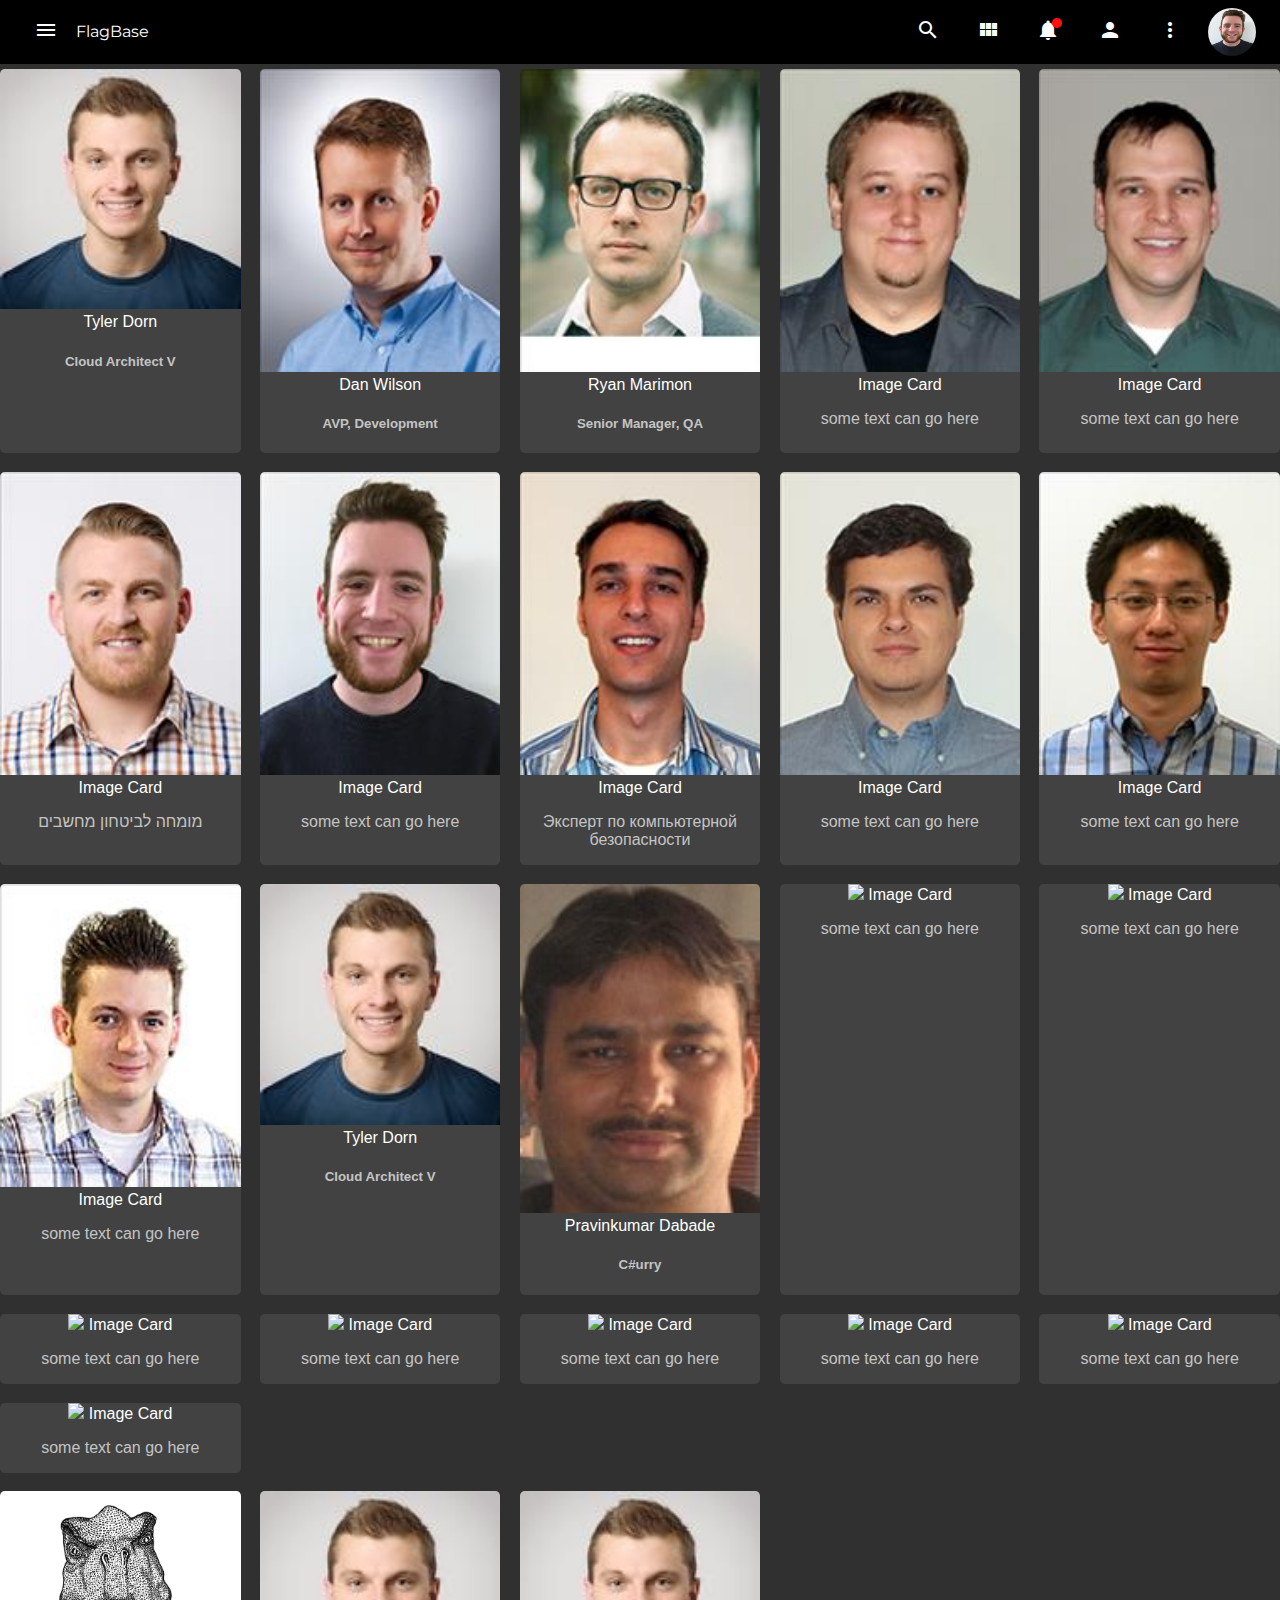
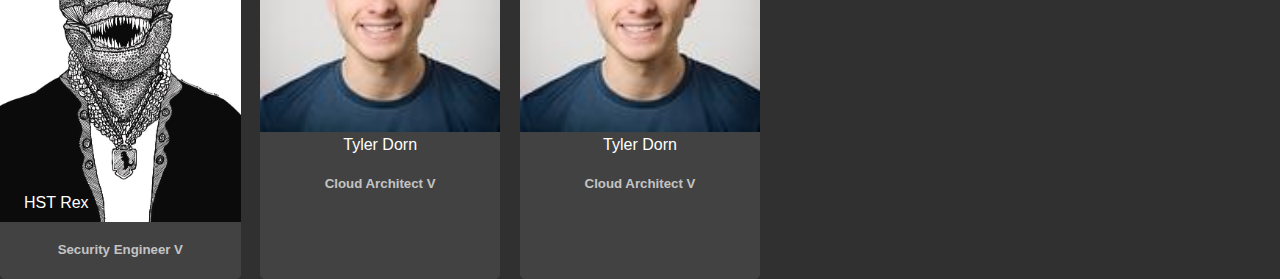
==== commit 0338d402: "card with floating title" ====
--- a/cg/index.html
+++ b/cg/index.html
@@ -64,7 +64,7 @@
         <img class="cardImage" src="img/jgatka.jpg"/>
         <span class="cardTitle"> Image Card </span>
         <div class="cardContent"> 
-            <p> some text can go here </p>
+            <p class="rtl"> מומחה לביטחון מחשבים </p>
         </div>
         </div>
         <div class="gCard"> 
@@ -78,7 +78,7 @@
         <img class="cardImage" src="img/kbasista.jpg"/>
         <span class="cardTitle"> Image Card </span>
         <div class="cardContent"> 
-            <p> some text can go here </p>
+            <p> Эксперт по компьютерной безопасности </p>
         </div>
         </div>
         <div class="gCard"> 
@@ -176,4 +176,35 @@
         </div>
 
       </div>
+      <br/>
+
+      <div class="cardgrid">
+       
+      <div class="imageCard"> 
+        <img src="img/trex2.jpg"/>
+        <span class="floattitle"> HST Rex </span>
+        <div class="cardContent"> 
+            <h5> Security Engineer V <h5>
+        </div>
+        </div>
+
+        <div class="imageCard"> 
+        <img src="img/tdorn.png"/>
+        <span class="title"> Tyler Dorn </span>
+        <div class="cardContent"> 
+            <h5> Cloud Architect V <h5>
+        </div>
+        </div>
+
+        <div class="imageCard"> 
+        <img src="img/tdorn.png"/>
+        <span class="title"> Tyler Dorn </span>
+        <div class="cardContent"> 
+            <h5> Cloud Architect V <h5>
+        </div>
+        </div>
+
+
+      </div>
+
   </body>--- a/cg/style.css
+++ b/cg/style.css
@@ -49,6 +49,9 @@
     margin: 0;
     margin-top: 4.3em;
 }
+.rtl {
+    direction: rtl;
+}
 
 
 .appbar {
@@ -168,4 +171,34 @@
 }
 .cardContent {
     color: var( --color-card-text );
+}
+
+.imageCard {
+    background-color: var( --color-card );
+    border-radius: .3em;
+    overflow: hidden;
+}
+.imageCard img {
+    width: 100%;
+    height: auto;
+
+}
+.imageCard .title {
+    color: var( --color-card-title );
+    
+}
+
+.imageCard .floattitle {    
+    color: var( --color-card-title );
+    display: flex;
+    margin-top: -2em;
+    padding-left: 1.5em;
+    padding-bottom: .5em;
+    max-width: 100%;
+    overflow: hidden;
+
+}
+
+.imageCard .content {
+
 }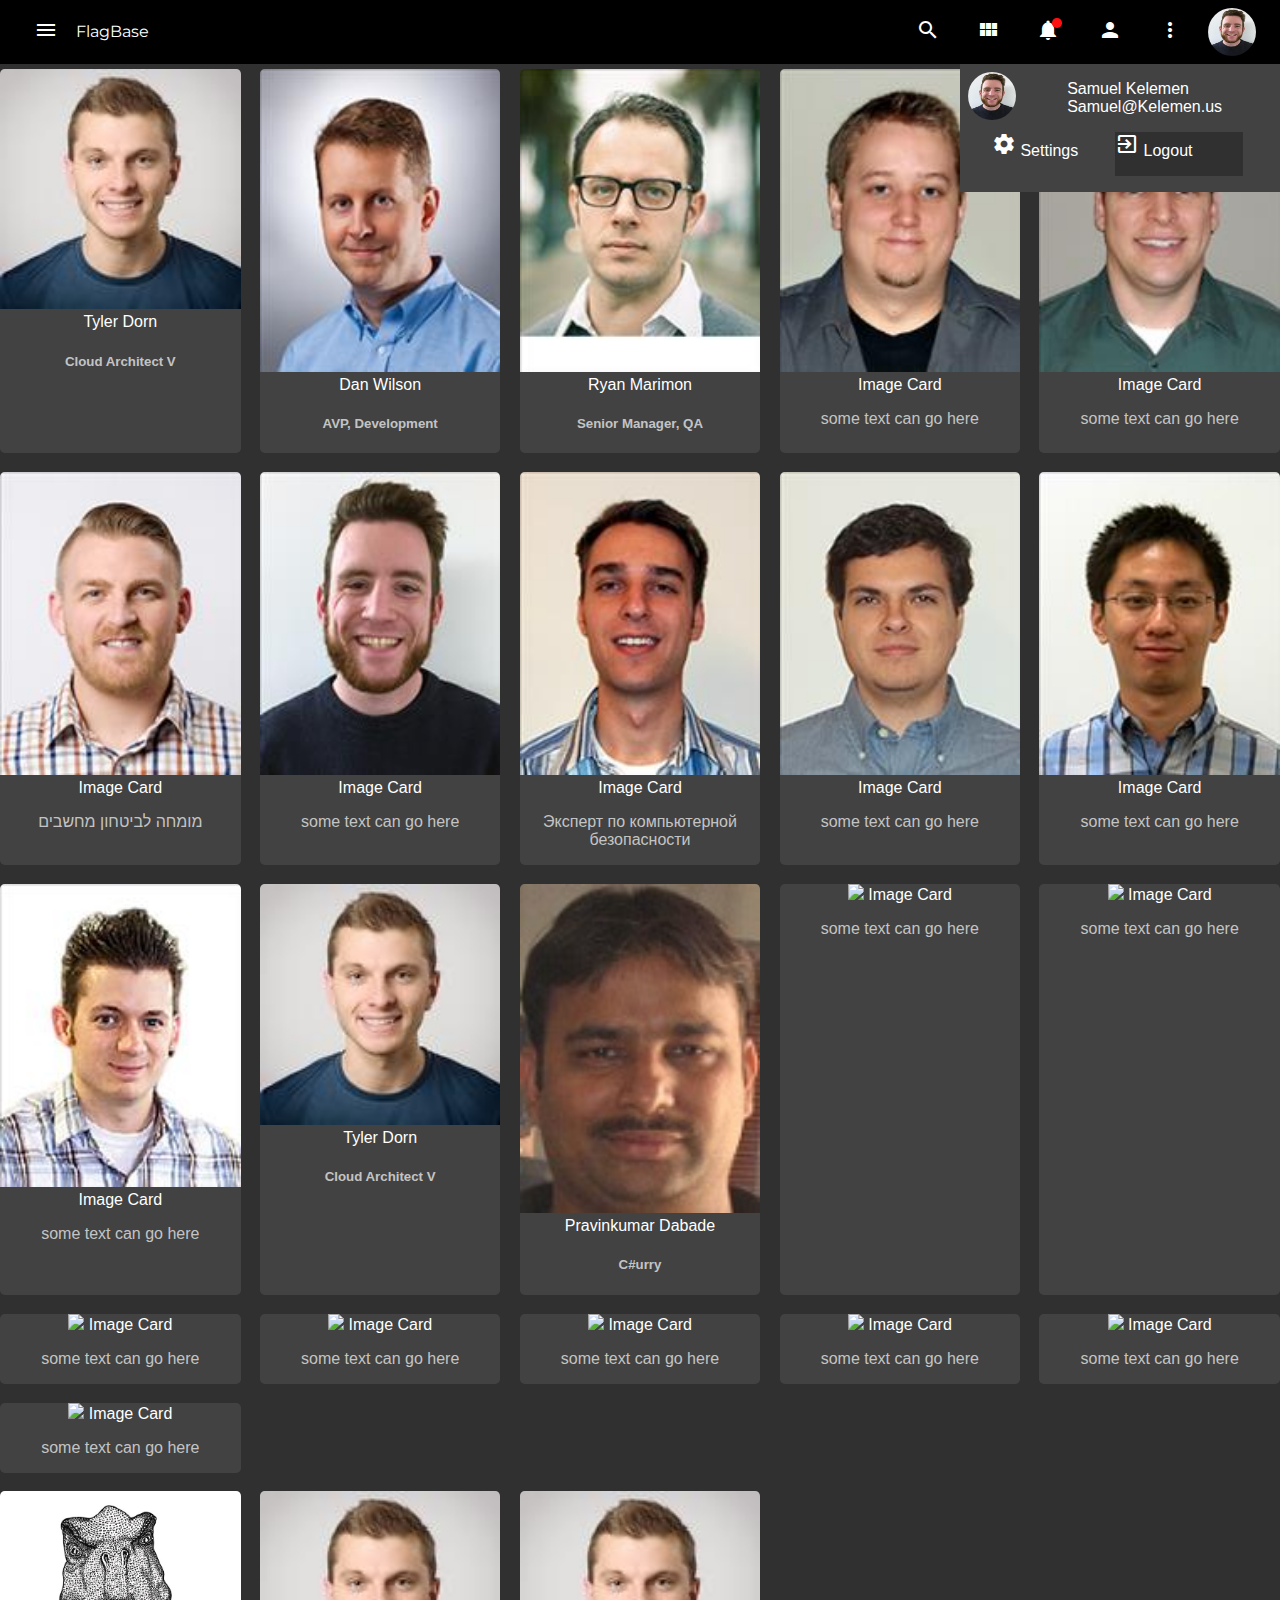
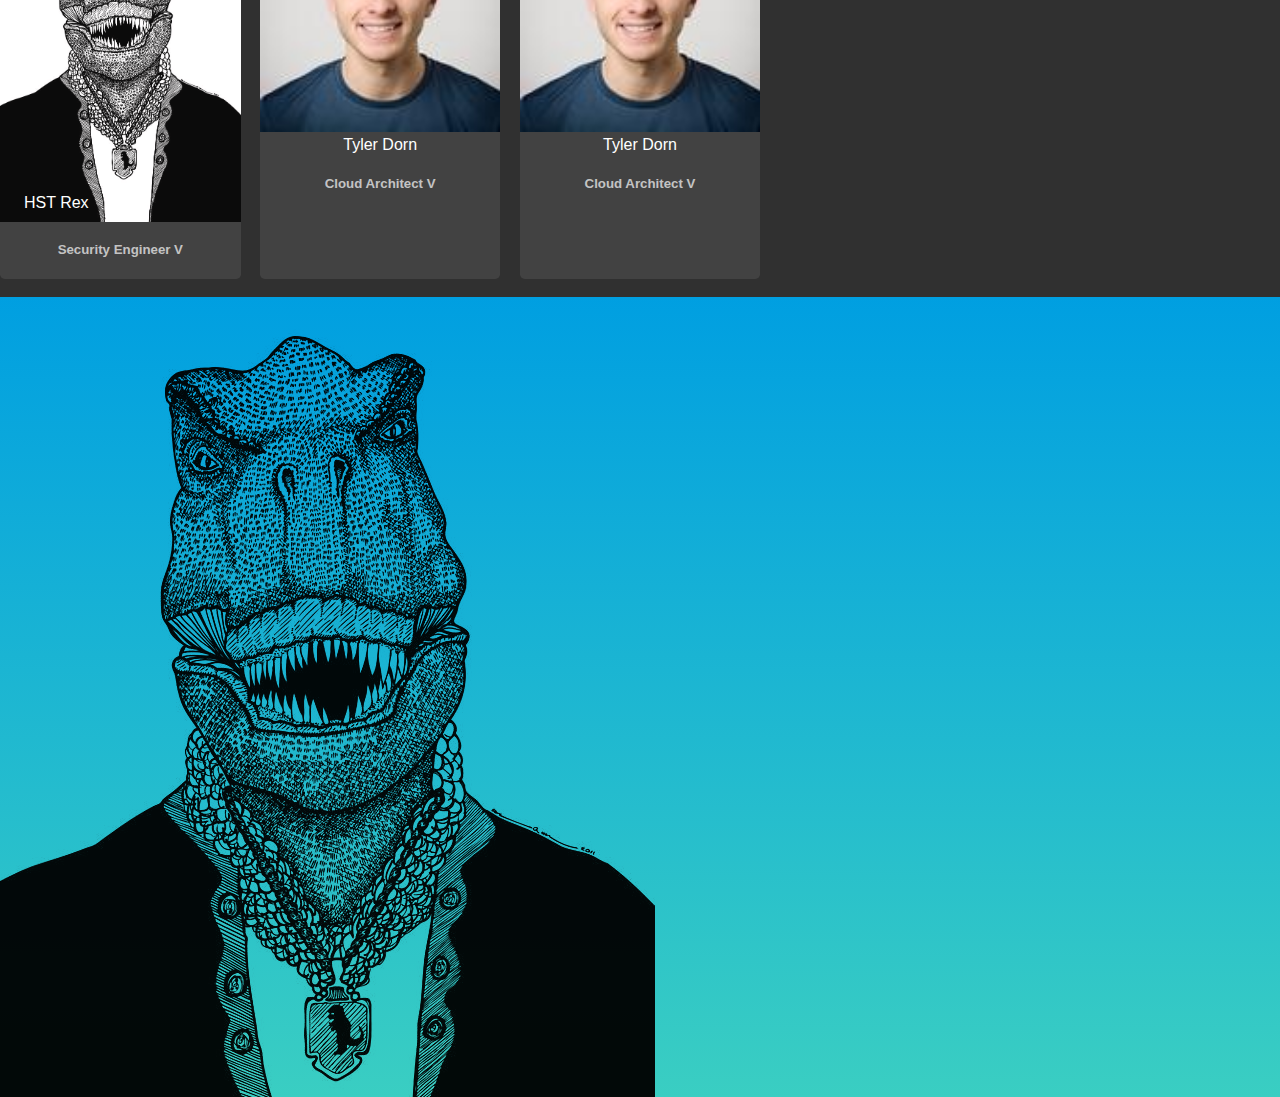
==== commit 48c42507: "images" ====
--- a/cg/index.html
+++ b/cg/index.html
@@ -22,6 +22,13 @@
         <a href="#"><img src="img/skelemen.jpg" aria-label="User Account" class="userCoin"></img></a>
         </div>
       </div>
+              <div class="userPanel">
+                          <a href="#"><img src="img/skelemen.jpg" aria-label="User Account" class="userCoin"></img></a>
+                          <div class="userInfo"><span>Samuel Kelemen</span><br/><span>Samuel@Kelemen.us</span></div>
+                        <a href="#" class="settings"><i class="material-icons">settings</i> Settings</a> <a href="#" class="logout"><i class="material-icons">exit_to_app</i> Logout</a>
+
+              </div>
+
       <div class="cardgrid">
        
           <div class="gCard"> 
@@ -207,4 +214,8 @@
 
       </div>
 
+      <br/>
+      <div class="demoScene">
+      </div>
+
   </body>--- a/cg/style.css
+++ b/cg/style.css
@@ -33,6 +33,7 @@
     --i18n-begin-pad: 1em;
     --i18n-end-pad: 1em;
     --i18n-direction: ltr; /* left to right */
+
 }
 
 
@@ -201,4 +202,70 @@
 
 .imageCard .content {
 
+}
+
+.userPanel {
+    background-color: #424242;
+    position: fixed;
+    top: 4em;
+    right: 0;
+
+    width: 20em;
+    display: grid;
+    grid-template-areas: "userCoin userInfo"
+                         "settings logout";
+   
+                         padding-bottom: 1em;
+    
+}
+
+.userPanel .userCoin {
+    grid-area: userCoin;
+    display: inline-block;
+}
+.userPanel .userInfo {
+    padding-top: 1em;
+    margin-left: -3em;
+    grid-area: userInfo;
+    color: var( --color-card-title );
+    display: inline-block;
+    
+}
+.userPanel .userInfo span {
+    text-align: left;
+    float: left;
+    display: inline-block;
+}
+
+.userPanel .settings {
+    padding-left: 2em;
+    grid-area: settings;
+    display: inline-block;
+    color: var( --color-card-title );
+     justify-content: center;
+    vertical-align: middle;
+    text-decoration: none;
+}
+.userPanel .logout {
+    grid-area: logout;
+    display: inline-block;
+    color: var( --color-card-title );
+    justify-content: center;
+    vertical-align: middle;
+    text-decoration: none;
+    background-color: var(--color-background);
+    width: 8em;
+    padding-bottom: 1em;
+}
+
+
+.demoScene {
+    background: linear-gradient(#009fe1, #3acec2),
+                url('img/trex2.jpg') no-repeat;
+             
+    background-blend-mode: multiply;
+    height: 50em;
+}
+.demoScene img {
+
 }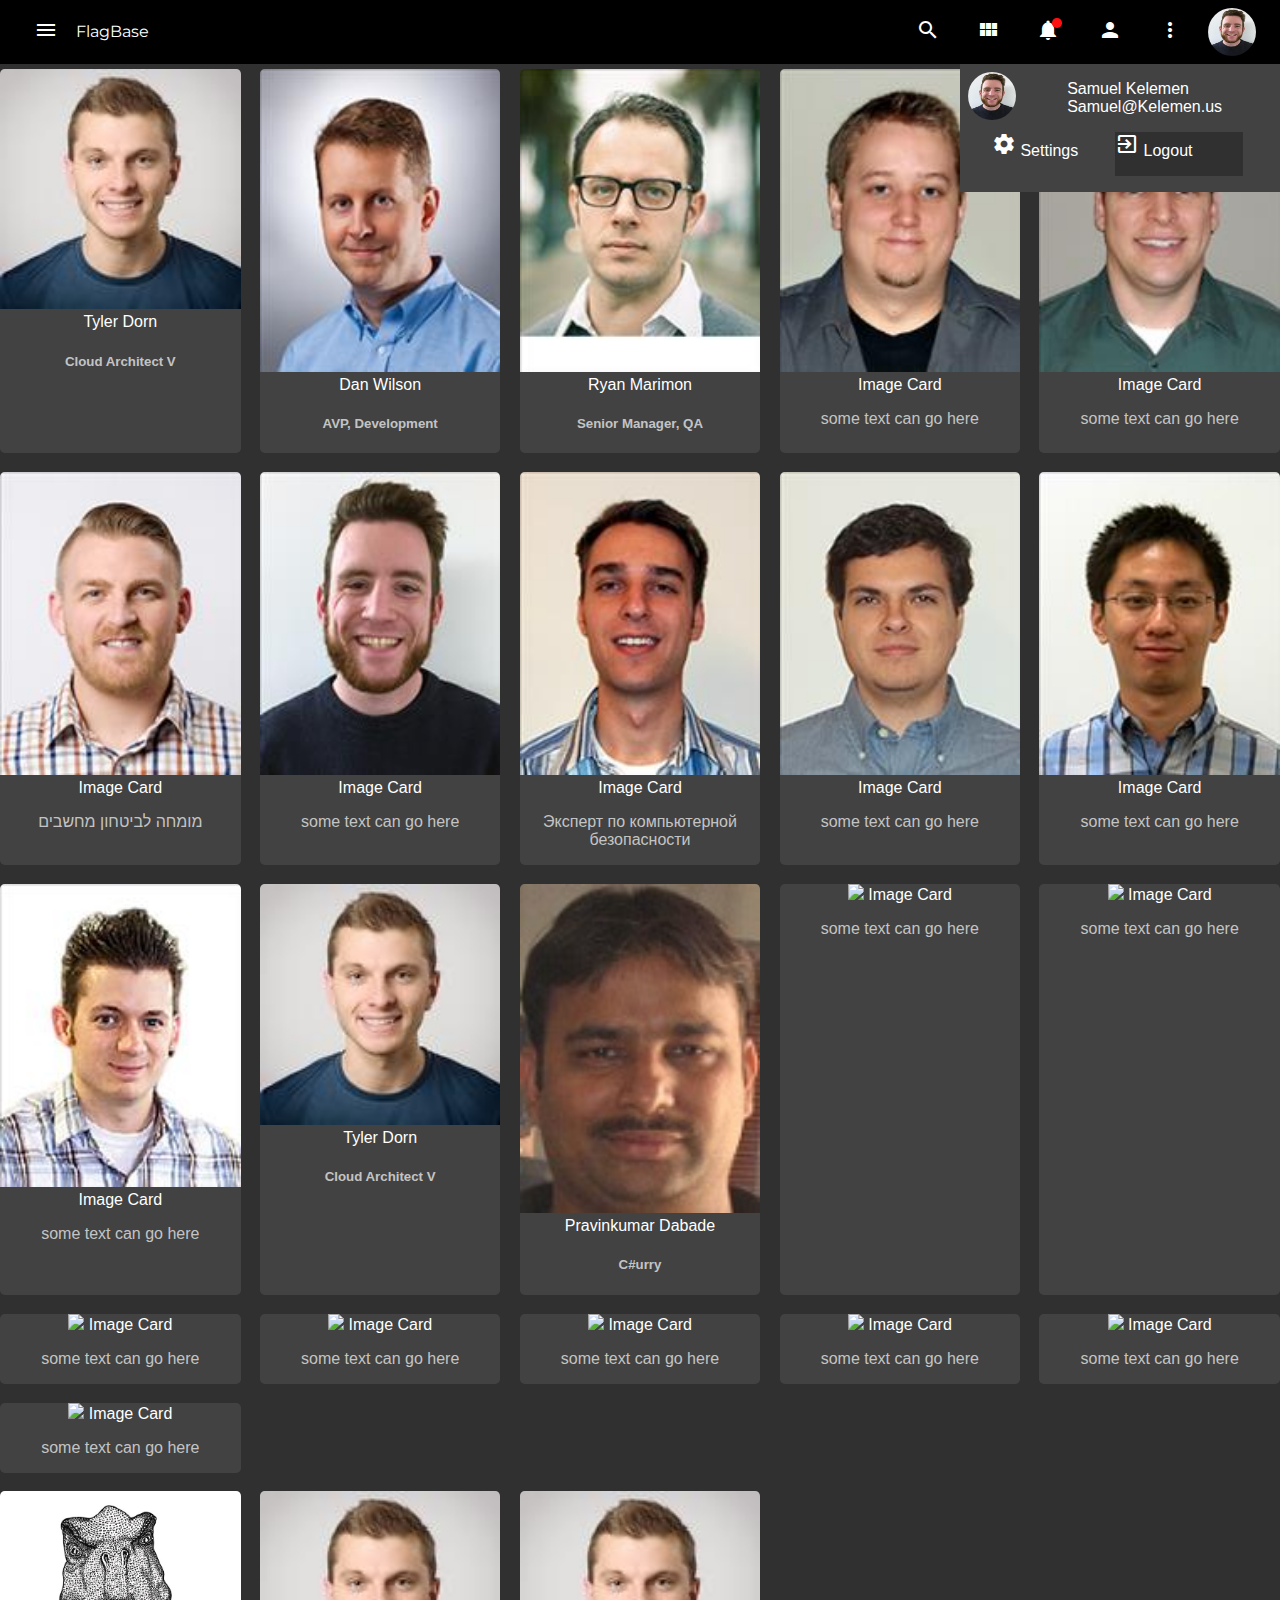
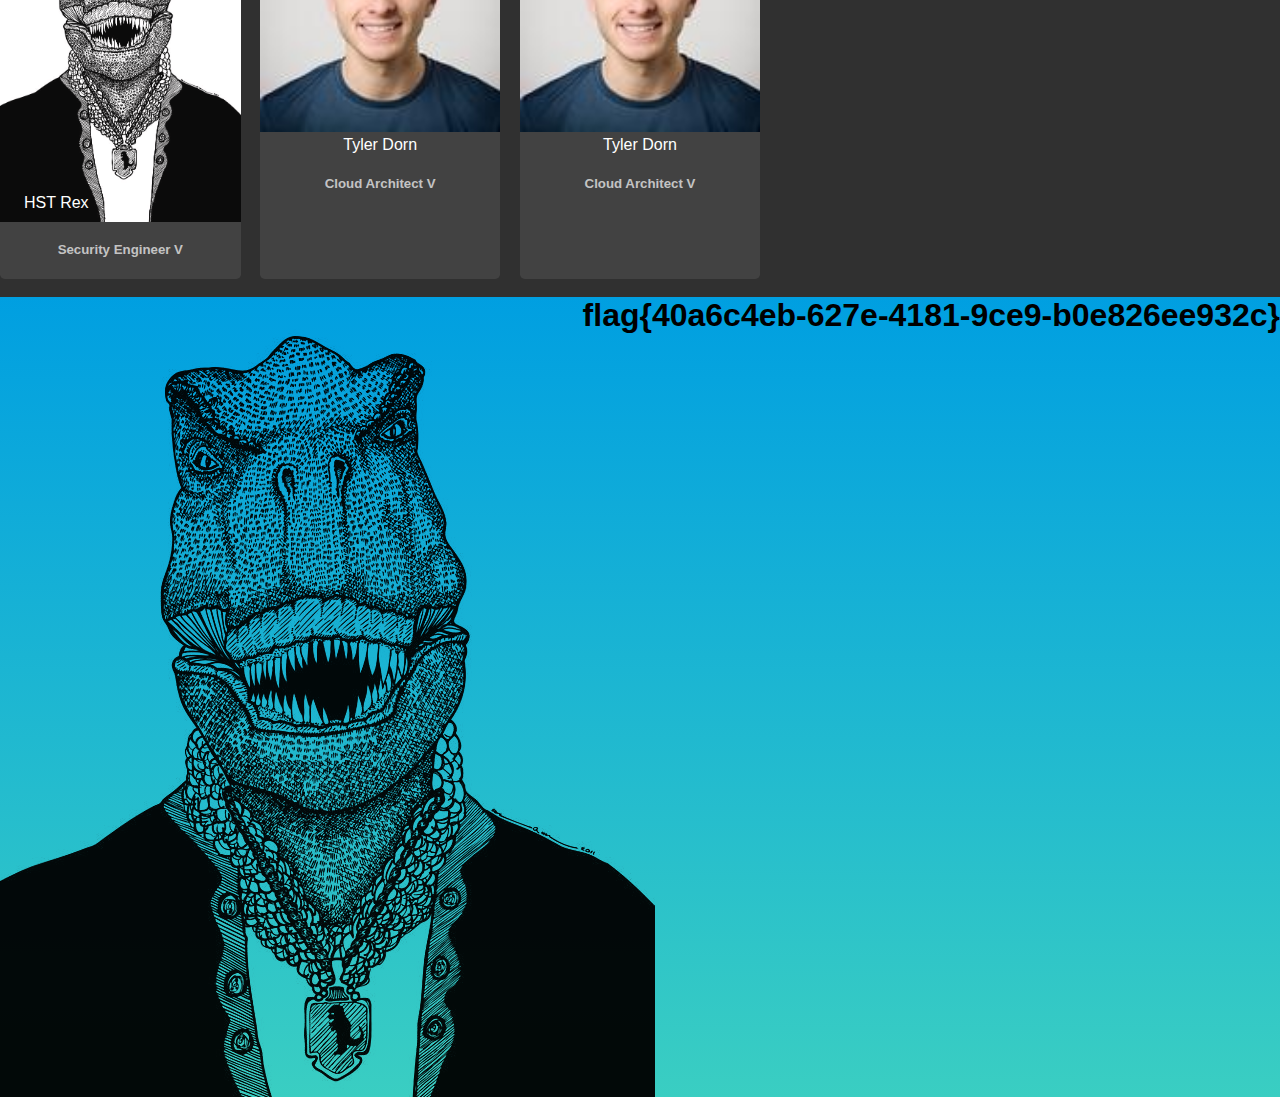
==== commit f554453a: "@imports - this is a synchronous download, so prehaps it's not a good idea to do this for production" ====
--- a/cg/index.html
+++ b/cg/index.html
@@ -216,6 +216,7 @@
 
       <br/>
       <div class="demoScene">
+          <span class="flag">flag{40a6c4eb-627e-4181-9ce9-b0e826ee932c}</span>
       </div>
 
   </body>--- a/cg/style.css
+++ b/cg/style.css
@@ -268,4 +268,12 @@
 }
 .demoScene img {
 
+}
+.demoScene .flag {
+    font-size: 2em;
+    font-weight: 700;
+    float: right;
+    justify-content: center;
+    vertical-align: middle;
+    margin-left: 3em;
 }